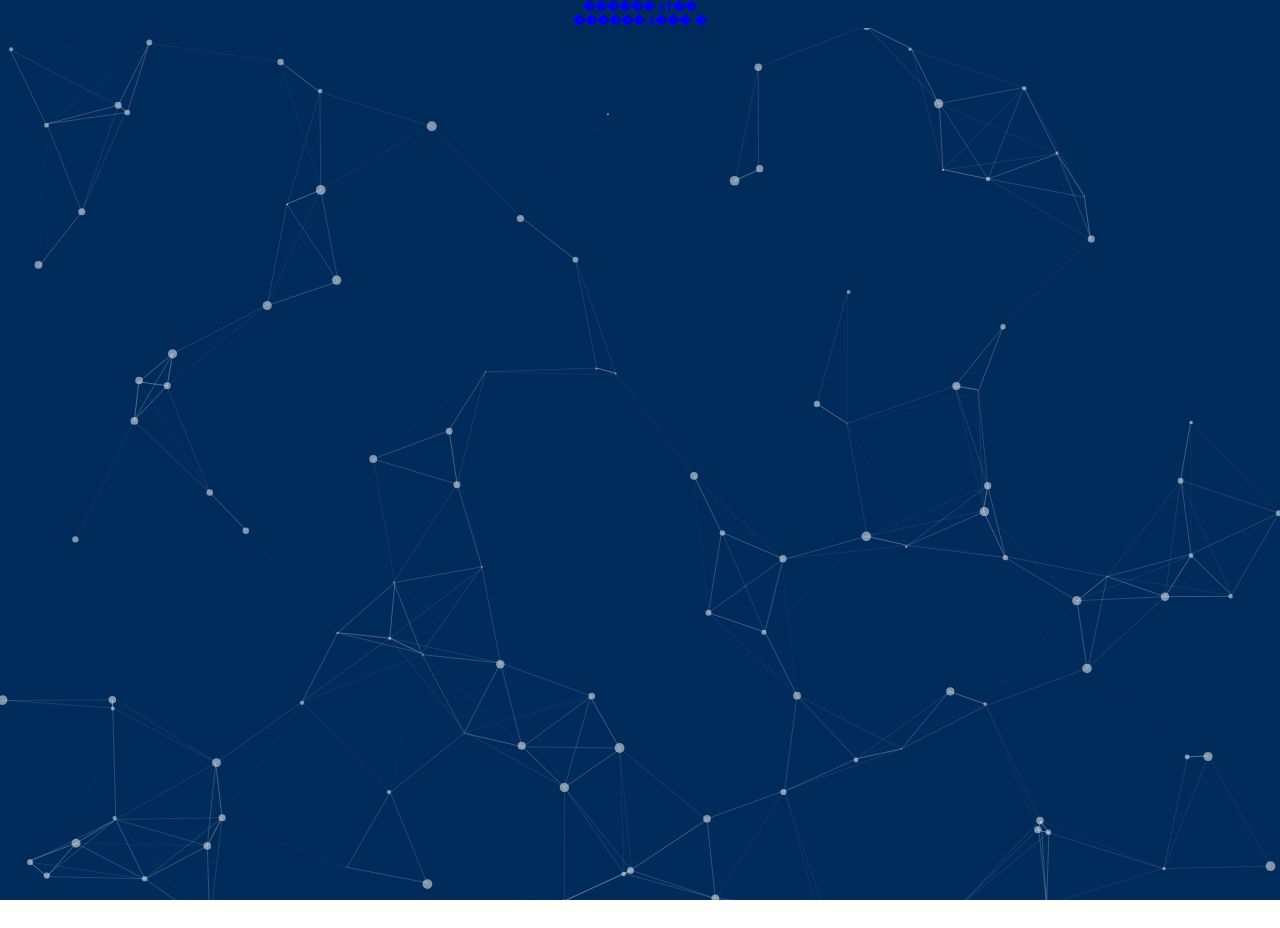
==== index.html @ 4e835ae8 "Add files via upload" ====
<!DOCTYPE html>
<html lang="en">
<head>

  <title>particles.js</title>
  <meta name="description" content="particles.js is a lightweight JavaScript library for creating particles.">
  <meta name="author" content="Vincent Garreau" />
  <meta name="viewport" content="width=device-width, initial-scale=1.0, minimum-scale=1.0, maximum-scale=1.0, user-scalable=no">
  <link rel="stylesheet" media="screen" href="css/style.css">
</head>
<body>


<!-- particles.js container -->
<div id="particles-js">
	<div id="neir">
		<h2> <a  href="SiPicture.html"  target="_black">������ ͼƬ�� </a>   </h2>
		<h2> <a  href="wu/PinWTH.html"  target="_black">������ ƽ���˻� </a>   </h2>
	</div>

</div>



<!-- scripts -->
<script src="particles.min.js"></script>
<script src="js/app.js"></script>



</body>
</html>
---- css/style.css ----
/* =============================================================================
   HTML5 CSS Reset Minified - Eric Meyer
   ========================================================================== */

html,body,div,span,object,iframe,h1,h2,h3,h4,h5,h6,p,blockquote,pre,abbr,address,cite,code,del,dfn,em,img,ins,kbd,q,samp,small,strong,sub,sup,var,b,i,dl,dt,dd,ol,ul,li,fieldset,form,label,legend,table,caption,tbody,tfoot,thead,tr,th,td,article,aside,canvas,details,figcaption,figure,footer,header,hgroup,menu,nav,section,summary,time,mark,audio,video{margin:0;padding:0;border:0;outline:0;font-size:100%;vertical-align:baseline;background:transparent}
body{line-height:1}
article,aside,details,figcaption,figure,footer,header,hgroup,menu,nav,section{display:block}
nav ul{list-style:none}
blockquote,q{quotes:none}
blockquote:before,blockquote:after,q:before,q:after{content:none}
a{margin:0;padding:0;font-size:100%;vertical-align:baseline;background:transparent;text-decoration:none}
mark{background-color:#ff9;color:#000;font-style:italic;font-weight:bold}
del{text-decoration:line-through}
abbr[title],dfn[title]{border-bottom:1px dotted;cursor:help}
table{border-collapse:collapse;border-spacing:0}
hr{display:block;height:1px;border:0;border-top:1px solid #ccc;margin:1em 0;padding:0}
input,select{vertical-align:middle}
li{list-style:none}
#neir {
	
	text-align: center;	
}
/* =============================================================================
   My CSS
   ========================================================================== */

/* ---- base ---- */

html,body{ width: 100%; height: 100%;  }

html{
  -webkit-tap-highlight-color: rgba(0, 0, 0, 0);
}

body{
  font:normal 75% Arial, Helvetica, sans-serif;
}

canvas{
  display:block;
  vertical-align:bottom;
}


/* ---- stats.js ---- */

.count-particles{
  background: #000022;
  position: absolute;
  top: 48px;
  left: 0;
  width: 80px;
  color: #13E8E9;
  font-size: .8em;
  text-align: left;
  text-indent: 4px;
  line-height: 14px;
  padding-bottom: 2px;
  font-family: Helvetica, Arial, sans-serif;
  font-weight: bold;
}

.js-count-particles{
  font-size: 1.1em;
}

#stats,
.count-particles{
  -webkit-user-select: none;
  margin-top: 5px;
  margin-left: 5px;
}

#stats{
  border-radius: 3px 3px 0 0;
  overflow: hidden;
}

.count-particles{
  border-radius: 0 0 3px 3px;
}


/* ---- particles.js container ---- */

#particles-js{ width: 100%; height: 100%; background-color: #002B5A; background-image: url(''); background-size: cover; background-position: 50% 50%; background-repeat: no-repeat; }
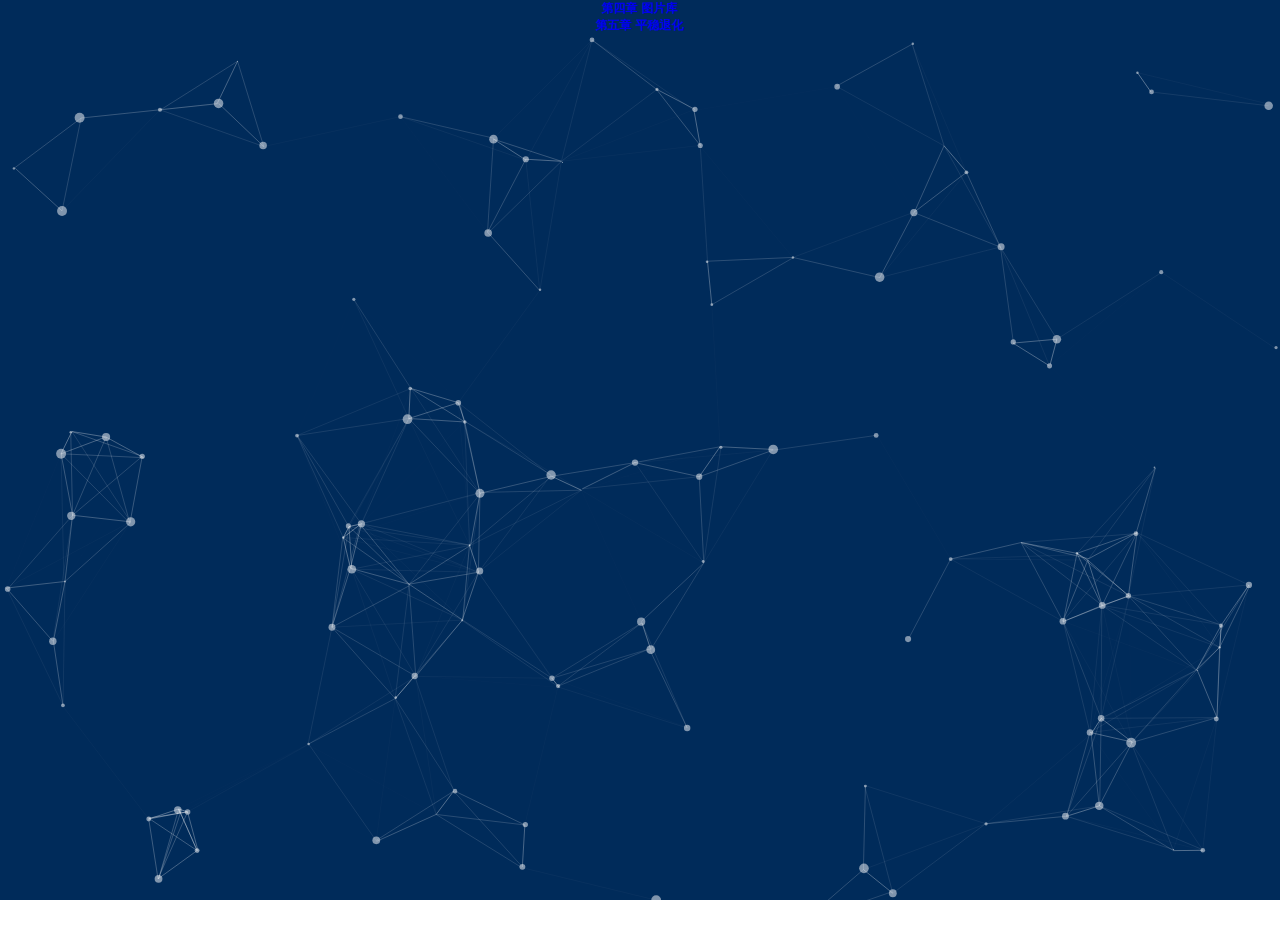
==== commit 1d30c5d9: "Update index.html" ====
--- a/index.html
+++ b/index.html
@@ -2,7 +2,7 @@
 <html lang="en">
 <head>
 
-  <title>particles.js</title>
+  <title>ZHANGLIHAO</title>
   <meta name="description" content="particles.js is a lightweight JavaScript library for creating particles.">
   <meta name="author" content="Vincent Garreau" />
   <meta name="viewport" content="width=device-width, initial-scale=1.0, minimum-scale=1.0, maximum-scale=1.0, user-scalable=no">
@@ -14,8 +14,8 @@
 <!-- particles.js container -->
 <div id="particles-js">
 	<div id="neir">
-		<h2> <a  href="SiPicture.html"  target="_black">������ ͼƬ�� </a>   </h2>
-		<h2> <a  href="wu/PinWTH.html"  target="_black">������ ƽ���˻� </a>   </h2>
+		<h2> <a  href="SiPicture.html"  target="_black">第四章 图片库 </a>   </h2>
+		<h2> <a  href="wu/PinWTH.html"  target="_black">第五章 平稳退化 </a>   </h2>
 	</div>
 
 </div>
@@ -29,4 +29,4 @@
 
 
 </body>
-</html>+</html>
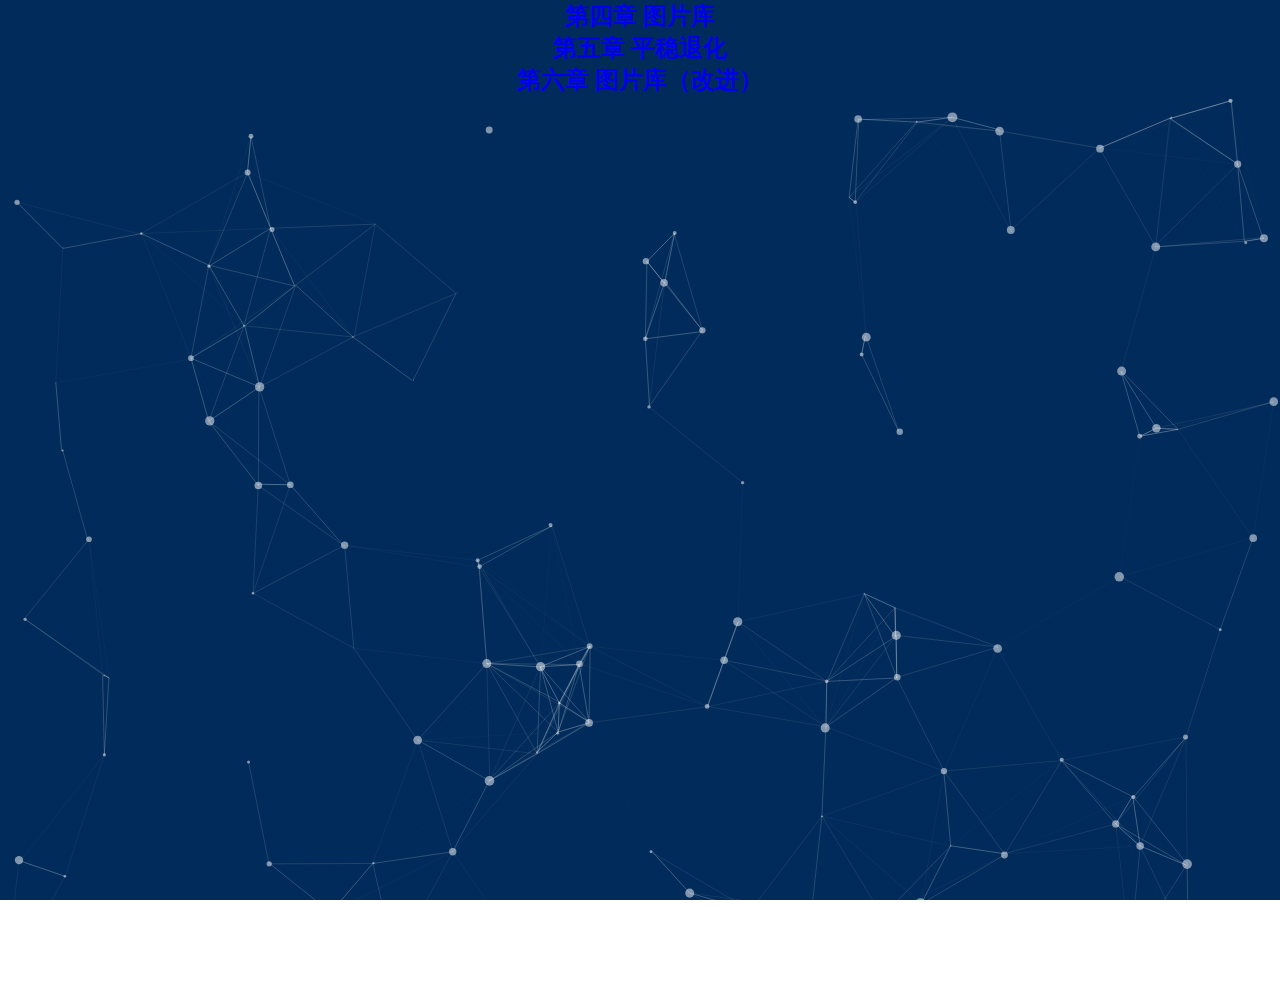
==== commit 76591be9: "Update index.html" ====
--- a/index.html
+++ b/index.html
@@ -16,6 +16,7 @@
 	<div id="neir">
 		<h2> <a  href="SiPicture.html"  target="_black">第四章 图片库 </a>   </h2>
 		<h2> <a  href="wu/PinWTH.html"  target="_black">第五章 平稳退化 </a>   </h2>
+		<h2> <a  href="SiPicture.html"  target="_black">第六章 图片库（改进） </a>   </h2>
 	</div>
 
 </div>
--- a/css/style.css
+++ b/css/style.css
@@ -17,7 +17,7 @@
 input,select{vertical-align:middle}
 li{list-style:none}
 #neir {
-	
+	font-size: 24px;
 	text-align: center;	
 }
 /* =============================================================================
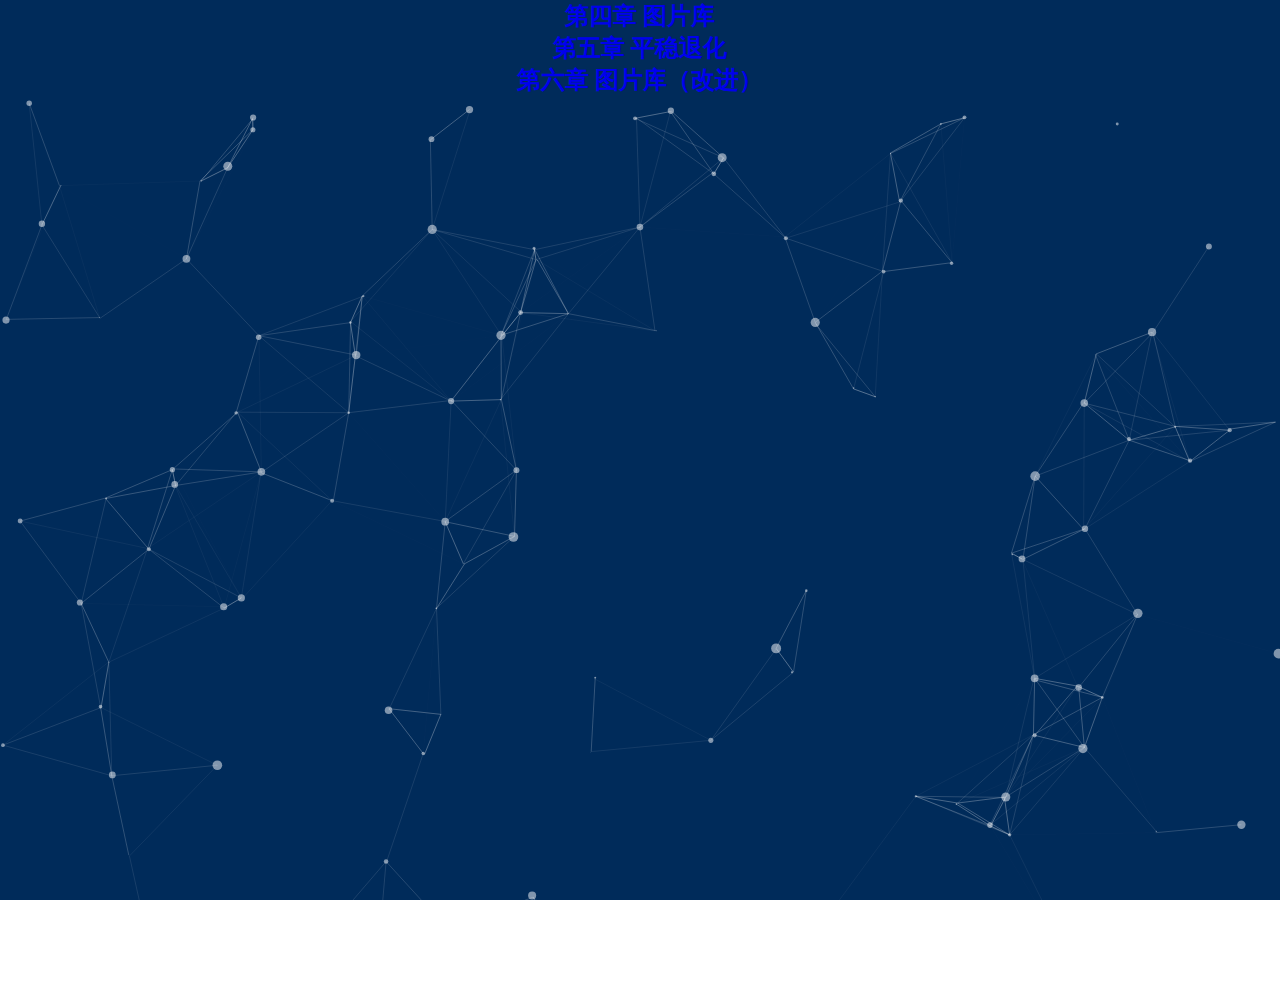
==== commit f4226a7a: "Update index.html" ====
--- a/index.html
+++ b/index.html
@@ -14,7 +14,7 @@
 <!-- particles.js container -->
 <div id="particles-js">
 	<div id="neir">
-		<h2> <a  href="SiPicture.html"  target="_black">第四章 图片库 </a>   </h2>
+		<h2> <a  href="Sizhang.html"  target="_black">第四章 图片库 </a>   </h2>
 		<h2> <a  href="wu/PinWTH.html"  target="_black">第五章 平稳退化 </a>   </h2>
 		<h2> <a  href="SiPicture.html"  target="_black">第六章 图片库（改进） </a>   </h2>
 	</div>
